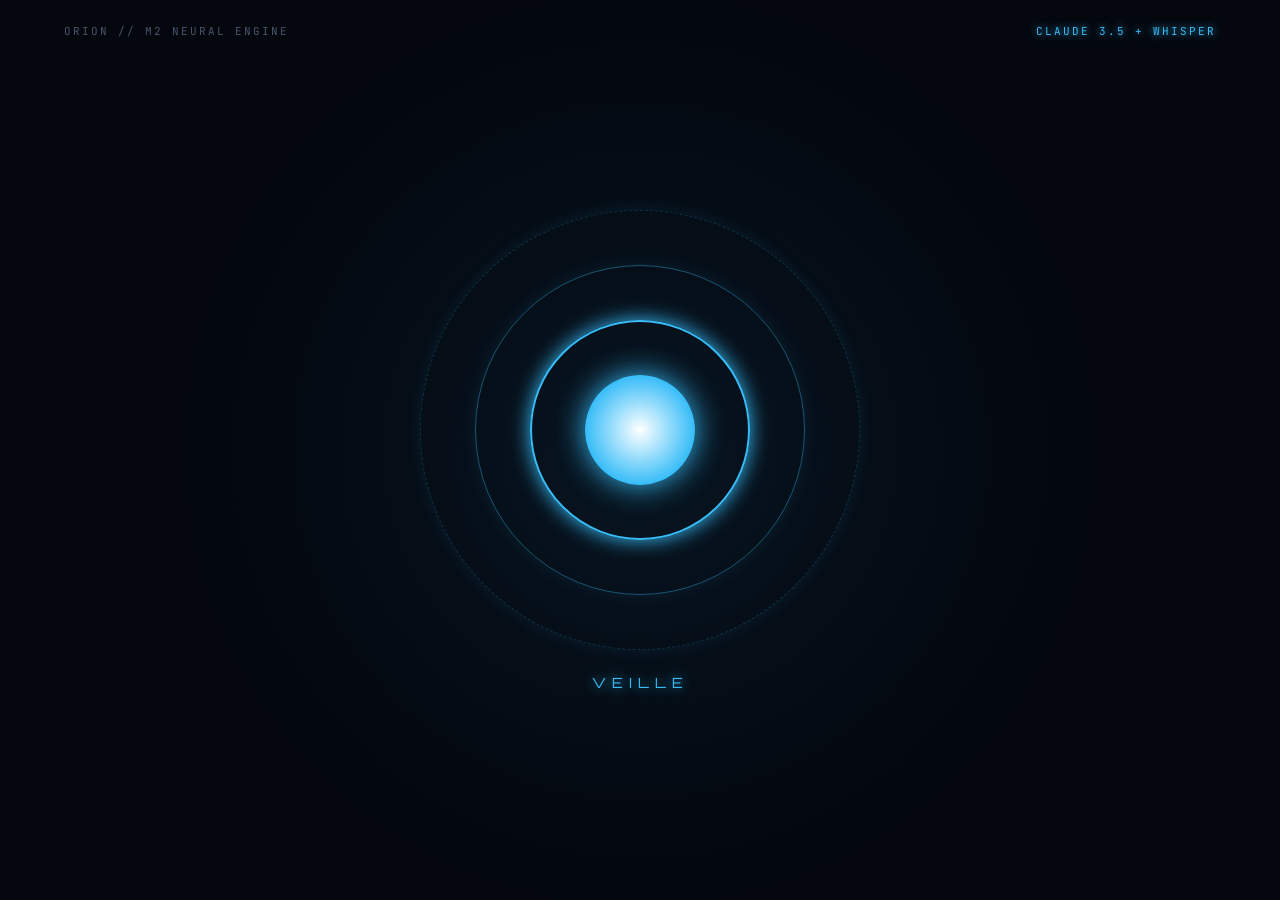
==== web/hud.html @ 7b9f06f4 "feat(hud): implement real-time Arc Reactor HUD with live SSE stream and audio visualizer" ====
<!DOCTYPE html>
<html lang="fr">
<head>
<meta charset="utf-8">
<meta name="viewport" content="width=device-width, initial-scale=1">
<title>ORION OS · HUD Réacteur Arc</title>
<link href="https://fonts.googleapis.com/css2?family=JetBrains+Mono:wght@400;700&family=Orbitron:wght@500;800&display=swap" rel="stylesheet">
<style>
  :root {
    --fond: #04070e;
    --cyan: #38bdf8;
    --ambre: #f59e0b;
    --vert: #10b981;
    --violet: #818cf8;
    --texte-faible: #475569;
  }
  * { box-sizing: border-box; margin: 0; padding: 0; }
  body {
    height: 100vh;
    overflow: hidden;
    background: var(--fond);
    color: #e2e8f0;
    font-family: 'JetBrains Mono', monospace;
    display: flex;
    flex-direction: column;
    justify-content: center;
    align-items: center;
  }
  .glow-bg {
    position: fixed;
    inset: 0;
    background: radial-gradient(circle at 50% 50%, rgba(56, 189, 248, 0.08), transparent 60%);
    pointer-events: none;
  }
  /* En-tête télémétrie */
  .top-bar {
    position: fixed;
    top: 24px;
    width: 90%;
    display: flex;
    justify-content: space-between;
    font-size: 11px;
    letter-spacing: 2px;
    color: var(--texte-faible);
    text-transform: uppercase;
  }
  .badge { color: var(--cyan); text-shadow: 0 0 8px var(--cyan); }
  /* Réacteur Arc SVG */
  #arc-container {
    position: relative;
    width: min(65vmin, 440px);
    height: min(65vmin, 440px);
    display: flex;
    justify-content: center;
    align-items: center;
  }
  .core-ring {
    position: absolute;
    border-radius: 50%;
    border: 1px solid rgba(56, 189, 248, 0.2);
    box-shadow: 0 0 16px rgba(56, 189, 248, 0.1);
  }
  .ring-1 { width: 100%; height: 100%; animation: spin 20s linear infinite; border-style: dashed; }
  .ring-2 { width: 75%; height: 75%; animation: spin-rev 12s linear infinite; border-color: rgba(56, 189, 248, 0.4); }
  .ring-3 { width: 50%; height: 50%; border: 2px solid var(--cyan); box-shadow: 0 0 20px var(--cyan); transition: all 0.3s ease; }
  
  .core-pulse {
    width: 25%;
    height: 25%;
    background: radial-gradient(circle, #fff 0%, var(--cyan) 70%);
    border-radius: 50%;
    box-shadow: 0 0 30px var(--cyan);
    transition: transform 0.1s ease;
  }
  @keyframes spin { 100% { transform: rotate(360deg); } }
  @keyframes spin-rev { 100% { transform: rotate(-360deg); } }
  
  /* État */
  #label-etat {
    margin-top: 24px;
    font-family: 'Orbitron', sans-serif;
    font-size: 14px;
    letter-spacing: 6px;
    color: var(--cyan);
    text-shadow: 0 0 12px var(--cyan);
    text-transform: uppercase;
  }
  
  /* Transcription */
  #transcription-box {
    position: fixed;
    bottom: 30px;
    width: min(720px, 88vw);
    max-height: 180px;
    display: flex;
    flex-direction: column;
    justify-content: flex-end;
    gap: 10px;
    overflow: hidden;
    -webkit-mask-image: linear-gradient(180deg, transparent 0%, #000 30%);
  }
  .msg-ligne {
    font-size: 13px;
    line-height: 1.5;
    padding: 6px 14px;
    border-radius: 6px;
    animation: fadeIn 0.3s ease;
  }
  .msg-vous { color: var(--cyan); background: rgba(56, 189, 248, 0.08); border-left: 3px solid var(--cyan); }
  .msg-orion { color: #f8fafc; background: rgba(245, 158, 11, 0.08); border-left: 3px solid var(--ambre); }
  .msg-outil { color: var(--vert); font-size: 11px; background: rgba(16, 185, 129, 0.08); border-left: 3px solid var(--vert); }
  
  @keyframes fadeIn { from { opacity: 0; transform: translateY(6px); } to { opacity: 1; transform: translateY(0); } }
</style>
</head>
<body>
<div class="glow-bg"></div>

<div class="top-bar">
    <div>ORION // M2 NEURAL ENGINE</div>
    <div class="badge" id="hud-modele">CLAUDE 3.5 + WHISPER</div>
</div>

<div id="arc-container">
    <div class="core-ring ring-1"></div>
    <div class="core-ring ring-2"></div>
    <div class="core-ring ring-3" id="core-ring-3"></div>
    <div class="core-pulse" id="core-pulse"></div>
</div>

<div id="label-etat">VEILLE</div>

<div id="transcription-box"></div>

<script>
    const evtSource = new EventSource("/flux");
    const labelEtat = document.getElementById("label-etat");
    const corePulse = document.getElementById("core-pulse");
    const ring3 = document.getElementById("core-ring-3");
    const transBox = document.getElementById("transcription-box");

    evtSource.onmessage = function(e) {
        const data = JSON.parse(e.data);
        
        if (data.t === "etat") {
            labelEtat.innerText = data.v.toUpperCase();
            if (data.v === "ecoute") {
                labelEtat.style.color = "var(--cyan)";
                ring3.style.borderColor = "var(--cyan)";
            } else if (data.v === "reflexion") {
                labelEtat.style.color = "var(--violet)";
                ring3.style.borderColor = "var(--violet)";
            } else if (data.v === "parole") {
                labelEtat.style.color = "var(--ambre)";
                ring3.style.borderColor = "var(--ambre)";
            } else {
                labelEtat.style.color = "var(--texte-faible)";
                ring3.style.borderColor = "rgba(56, 189, 248, 0.2)";
            }
        }
        else if (data.t === "niveau") {
            const scale = 1 + (data.v * 1.8);
            corePulse.style.transform = `scale(${scale})`;
        }
        else if (data.t === "vous" || data.t === "orion" || data.t === "outil") {
            const div = document.createElement("div");
            div.className = `msg-ligne msg-${data.t}`;
            if (data.t === "vous") div.innerText = `VOUS > ${data.v}`;
            else if (data.t === "orion") div.innerText = `ORION > ${data.v}`;
            else if (data.t === "outil") div.innerText = `⚙️ OUTIL [${data.nom}] ${data.desc || ""}`;
            
            transBox.appendChild(div);
            if (transBox.children.length > 5) transBox.removeChild(transBox.children[0]);
        }
    };
</script>
</body>
</html>
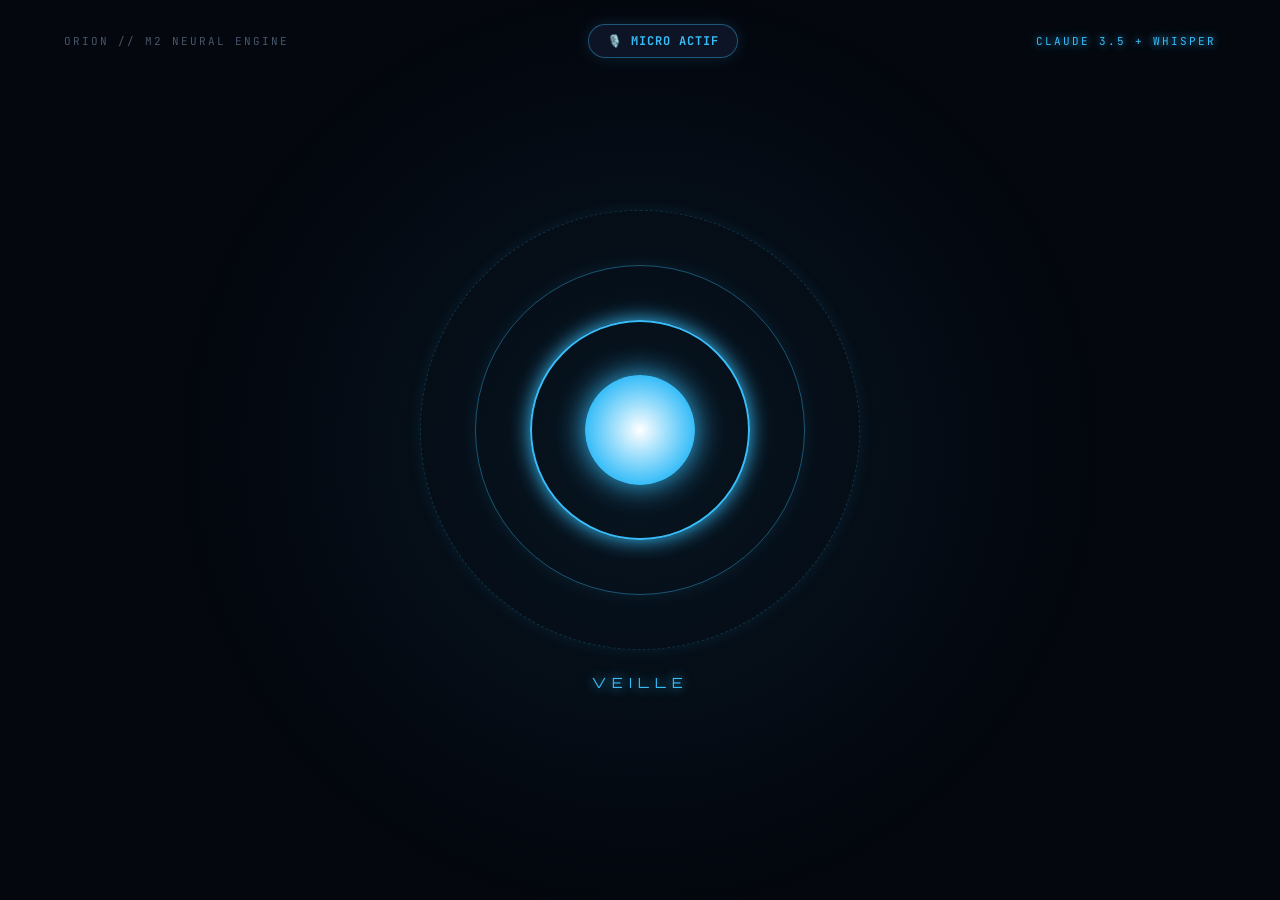
==== commit dd781124: "feat(core): fix audio 48kHz resampling, add non-blocking TTS barge-in, memory token limits, real ema" ====
--- a/web/hud.html
+++ b/web/hud.html
@@ -12,6 +12,7 @@
     --ambre: #f59e0b;
     --vert: #10b981;
     --violet: #818cf8;
+    --rouge: #ef4444;
     --texte-faible: #475569;
   }
   * { box-sizing: border-box; margin: 0; padding: 0; }
@@ -32,20 +33,46 @@
     background: radial-gradient(circle at 50% 50%, rgba(56, 189, 248, 0.08), transparent 60%);
     pointer-events: none;
   }
-  /* En-tête télémétrie */
   .top-bar {
     position: fixed;
     top: 24px;
     width: 90%;
     display: flex;
     justify-content: space-between;
+    align-items: center;
     font-size: 11px;
     letter-spacing: 2px;
     color: var(--texte-faible);
     text-transform: uppercase;
   }
   .badge { color: var(--cyan); text-shadow: 0 0 8px var(--cyan); }
-  /* Réacteur Arc SVG */
+  
+  /* Bouton Mute Microphone */
+  .btn-mute {
+    background: rgba(15, 23, 42, 0.85);
+    border: 1px solid rgba(56, 189, 248, 0.4);
+    color: var(--cyan);
+    padding: 8px 18px;
+    border-radius: 24px;
+    font-size: 12px;
+    font-weight: 700;
+    letter-spacing: 1px;
+    font-family: 'JetBrains Mono', monospace;
+    cursor: pointer;
+    display: flex;
+    align-items: center;
+    gap: 8px;
+    box-shadow: 0 0 15px rgba(56, 189, 248, 0.15);
+    transition: all 0.2s ease;
+  }
+  .btn-mute:hover { transform: scale(1.05); }
+  .btn-mute.is-muted {
+    background: rgba(239, 68, 68, 0.2);
+    border-color: var(--rouge);
+    color: var(--rouge);
+    box-shadow: 0 0 20px rgba(239, 68, 68, 0.4);
+  }
+  
   #arc-container {
     position: relative;
     width: min(65vmin, 440px);
@@ -75,7 +102,6 @@
   @keyframes spin { 100% { transform: rotate(360deg); } }
   @keyframes spin-rev { 100% { transform: rotate(-360deg); } }
   
-  /* État */
   #label-etat {
     margin-top: 24px;
     font-family: 'Orbitron', sans-serif;
@@ -86,7 +112,6 @@
     text-transform: uppercase;
   }
   
-  /* Transcription */
   #transcription-box {
     position: fixed;
     bottom: 30px;
@@ -118,6 +143,9 @@
 
 <div class="top-bar">
     <div>ORION // M2 NEURAL ENGINE</div>
+    <button class="btn-mute" id="btn-mute" onclick="basculerMute()">
+        <span id="mute-icon">🎙️</span> <span id="mute-text">MICRO ACTIF</span>
+    </button>
     <div class="badge" id="hud-modele">CLAUDE 3.5 + WHISPER</div>
 </div>
 
@@ -138,11 +166,48 @@
     const corePulse = document.getElementById("core-pulse");
     const ring3 = document.getElementById("core-ring-3");
     const transBox = document.getElementById("transcription-box");
+    const btnMute = document.getElementById("btn-mute");
+    const muteIcon = document.getElementById("mute-icon");
+    const muteText = document.getElementById("mute-text");
+
+    async function basculerMute() {
+        try {
+            const r = await fetch('/mute', {method: 'POST'});
+            const data = await r.json();
+            updateMuteUI(data.muet);
+        } catch (e) {
+            console.error("Erreur toggle mute:", e);
+        }
+    }
+
+    function updateMuteUI(isMuted) {
+        if (isMuted) {
+            btnMute.className = "btn-mute is-muted";
+            muteIcon.innerText = "🔇";
+            muteText.innerText = "MICRO COUPÉ";
+            labelEtat.innerText = "MICRO DÉSACTIVÉ";
+            labelEtat.style.color = "var(--rouge)";
+            ring3.style.borderColor = "var(--rouge)";
+            corePulse.style.background = "radial-gradient(circle, #fff 0%, var(--rouge) 70%)";
+            corePulse.style.boxShadow = "0 0 30px var(--rouge)";
+        } else {
+            btnMute.className = "btn-mute";
+            muteIcon.innerText = "🎙️";
+            muteText.innerText = "MICRO ACTIF";
+            labelEtat.innerText = "VEILLE";
+            labelEtat.style.color = "var(--cyan)";
+            ring3.style.borderColor = "var(--cyan)";
+            corePulse.style.background = "radial-gradient(circle, #fff 0%, var(--cyan) 70%)";
+            corePulse.style.boxShadow = "0 0 30px var(--cyan)";
+        }
+    }
 
     evtSource.onmessage = function(e) {
         const data = JSON.parse(e.data);
-        
-        if (data.t === "etat") {
+        if (data.t === "muet") {
+            updateMuteUI(data.v);
+        } else if (data.t === "etat") {
+            if (btnMute.classList.contains("is-muted")) return;
             labelEtat.innerText = data.v.toUpperCase();
             if (data.v === "ecoute") {
                 labelEtat.style.color = "var(--cyan)";
@@ -157,18 +222,16 @@
                 labelEtat.style.color = "var(--texte-faible)";
                 ring3.style.borderColor = "rgba(56, 189, 248, 0.2)";
             }
-        }
-        else if (data.t === "niveau") {
+        } else if (data.t === "niveau") {
+            if (btnMute.classList.contains("is-muted")) return;
             const scale = 1 + (data.v * 1.8);
             corePulse.style.transform = `scale(${scale})`;
-        }
-        else if (data.t === "vous" || data.t === "orion" || data.t === "outil") {
+        } else if (data.t === "vous" || data.t === "orion" || data.t === "outil") {
             const div = document.createElement("div");
             div.className = `msg-ligne msg-${data.t}`;
             if (data.t === "vous") div.innerText = `VOUS > ${data.v}`;
             else if (data.t === "orion") div.innerText = `ORION > ${data.v}`;
             else if (data.t === "outil") div.innerText = `⚙️ OUTIL [${data.nom}] ${data.desc || ""}`;
-            
             transBox.appendChild(div);
             if (transBox.children.length > 5) transBox.removeChild(transBox.children[0]);
         }
